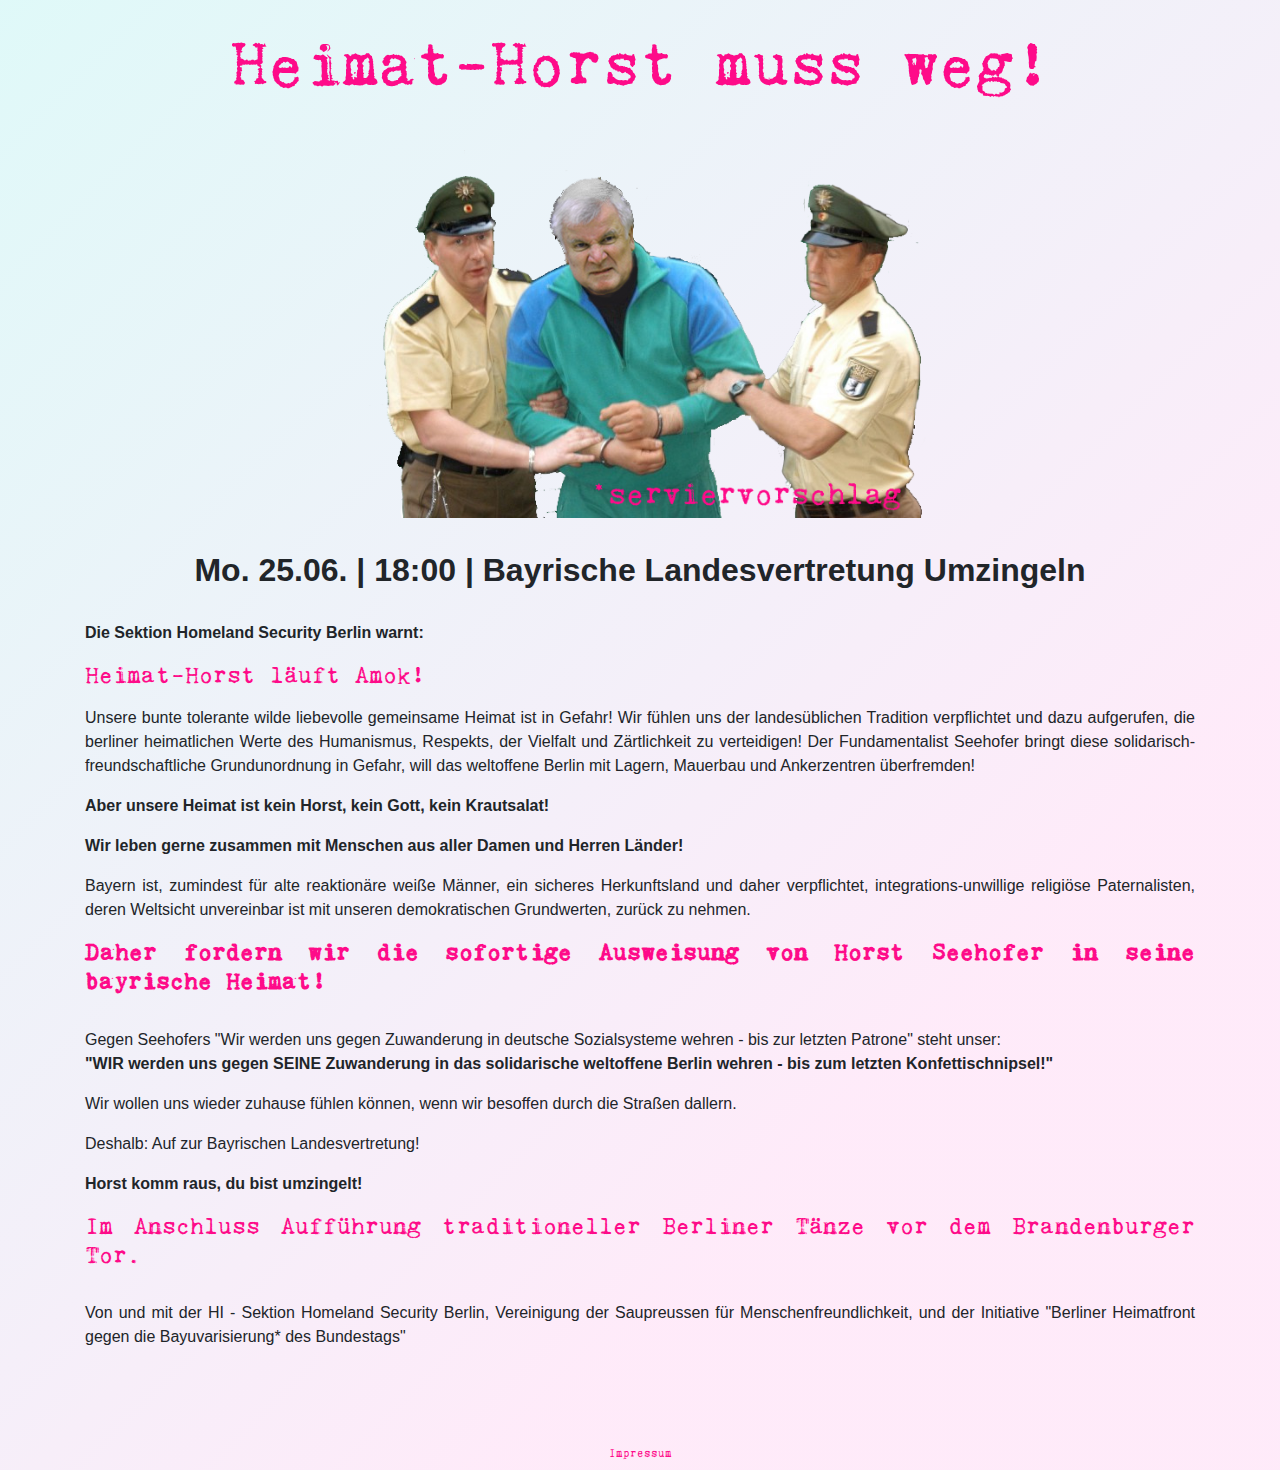
==== index.html @ 9f9dbb54 "Update index.html" ====
<!DOCTYPE html>
<html lang="en">

  <head>

    <meta charset="utf-8">
    <meta name="viewport" content="width=device-width, initial-scale=1, shrink-to-fit=no">
    <meta name="description" content="">
    <meta name="author" content="Hedonistische Internationale Sektion Quartiersmanagement Grunewald">

    <title>Seehofer wegbassen!</title>

    <!-- Bootstrap core CSS -->
    <link href="vendor/bootstrap/css/bootstrap.min.css" rel="stylesheet">

    <!-- Custom css -->
    <link href="css/style.css" rel="stylesheet">
    <link href="css/style2.css" rel="stylesheet">

    <link rel="icon" type="image/png" sizes="16x16" href="img/favicon.ico">


  </head>

  <body>

    <!-- Page Content -->
    <div class="container main-content">
      <div class="row">
        <div class="col-md-12 text-center">
          <h1>Heimat-Horst muss weg!</h1>
          <img src="img/horst.png" alt="heimat-horst" id="horst-img">
          <h2><b>Mo. 25.06. | 18:00 | Bayrische Landesvertretung Umzingeln</b></h2>
          <br>
          <p><b>Die Sektion Homeland Security Berlin warnt: </b><h4>Heimat-Horst läuft Amok!</h4></p><p>Unsere bunte tolerante wilde liebevolle gemeinsame Heimat ist in Gefahr! Wir f&uuml;hlen uns der landes&uuml;blichen Tradition verpflichtet und dazu aufgerufen, die berliner heimatlichen Werte des Humanismus, Respekts, der Vielfalt und Z&auml;rtlichkeit zu verteidigen! Der Fundamentalist Seehofer bringt diese solidarisch-freundschaftliche Grundunordnung in Gefahr, will das weltoffene Berlin mit Lagern, Mauerbau und Ankerzentren &uuml;berfremden!</p>    <p><strong>Aber unsere Heimat ist kein Horst, kein Gott, kein Krautsalat!&nbsp;</strong></p>
          <p><strong>Wir leben gerne zusammen mit Menschen aus aller Damen und Herren L&auml;nder!&nbsp;&nbsp;&nbsp;</strong></p>
          <p>Bayern ist, zumindest für alte reaktionäre weiße Männer, ein sicheres Herkunftsland und daher verpflichtet, integrations-unwillige religiöse Paternalisten, deren Weltsicht unvereinbar ist mit unseren demokratischen Grundwerten, zurück zu nehmen.</p>
          <h4><b>Daher fordern wir die sofortige Ausweisung von Horst Seehofer in seine bayrische Heimat!</b></h4>
          <br>
          <p>Gegen Seehofers "Wir werden uns gegen Zuwanderung in deutsche Sozialsysteme wehren - bis zur letzten Patrone" steht unser: <br /><b>"WIR werden uns gegen SEINE Zuwanderung in das solidarische weltoffene Berlin wehren - bis zum letzten Konfettischnipsel!"</b></p>
          <p>Wir wollen uns wieder zuhause fühlen können, wenn wir besoffen durch die Straßen dallern. </p>
          <p>Deshalb: Auf zur Bayrischen Landesvertretung!</p>
          <p><b>Horst komm raus, du bist umzingelt!</b></p>
          <h4>Im Anschluss Aufführung traditioneller Berliner Tänze vor dem Brandenburger Tor.</h4>
          <br>
          <p>Von und mit der HI - Sektion Homeland Security Berlin, Vereinigung der Saupreussen für Menschenfreundlichkeit, und der Initiative "Berliner Heimatfront gegen die Bayuvarisierung* des Bundestags"</p>
          <br>    <br>    <br>
        </div>
      </div>
    </div>

    <footer>
      <div class="impressum text-center">
        <a class="nav-link" href="impressum.html">Impressum</a>
    </div>
  </footer>

    <!-- Bootstrap core JavaScript -->
    <script src="vendor/jquery/jquery.min.js"></script>
    <script src="vendor/bootstrap/js/bootstrap.bundle.min.js"></script>

  </body>

</html>
---- css/style.css ----
body {
    background-image: url("../img/tapete_barock_gold.jpg");
}

@font-face {
    font-family: rothenbg;
    src: url("../fonts/rothenbg.ttf");
}

.headline {
  font-family: rothenbg;
}

.navbar-nav li {
    margin: 0 0.5em;
}

#navbarResponsive a{
  margin-top: 25px;
  color: rgb(40, 30, 2);
  font-size: 4em;
  font-family: rothenbg;
}

#navbarResponsive a:hover{
  color: rgb(107, 81, 6);
}

.navbar-dark .navbar-toggler-icon {
  background-image: url("data:image/svg+xml;charset=utf8,%3Csvg viewBox='0 0 30 30' xmlns='http://www.w3.org/2000/svg'%3E%3Cpath stroke='white' stroke-width='3' stroke-linecap='round' stroke-miterlimit='10' d='M4 7.5h22M4 15.5h22M4 23.5h22'/%3E%3C/svg%3E");
}

.menu-active {
  color: rgb(107, 81, 6) !important;
}

img{
  width: 80%;
  margin: 3%;
  background-color: white;
  font-weight: bold;
}

.news-text {
  background-color: rgba(246, 221, 171, 0.75);
  width: 80%;
  margin: 20px auto;
  padding: 20px;
}

.news-text h2, h3, h4{
    font-family: rothenbg;
    margin-top: 15px;
}

.news-text p{
    font-family: 'Courier', serif;
}

.news-text a{
      color: rgb(107, 81, 6);
}


footer a{
    color: rgb(40, 30, 2);
    font-family: rothenbg;
}

footer a:hover{
    color: rgb(107, 81, 6);

}

@media only screen and (max-width: 600px) {
  #navbarResponsive a{
    margin-top: 10px;
    color: rgb(40, 30, 2);
    font-size: 1.5em;
    font-family: rothenbg;
  }

  a {
    text-decoration: underline !important;
  }

  ul >li > a {
    text-decoration: none !important;
  }

  footer a {
    text-decoration: none !important;

  }
}
---- css/style2.css ----
body {
  bbackground: -moz-linear-gradient(-45deg, rgba(42,214,211,0.15) 0%, rgba(252,118,216,0.15) 72%, rgba(252,118,216,0.15) 100%);
  background: -webkit-linear-gradient(-45deg, rgba(42,214,211,0.15) 0%,rgba(252,118,216,0.15) 72%,rgba(252,118,216,0.15) 100%);
  background: linear-gradient(135deg, rgba(42,214,211,0.15) 0%,rgba(252,118,216,0.15) 72%,rgba(252,118,216,0.15) 100%);
  filter: progid:DXImageTransform.Microsoft.gradient( startColorstr='#262ad6d3', endColorstr='#26fc76d8',GradientType=1 );
}

@font-face {
    font-family: kingthings;
    src: url("../fonts/Kingthings_Trypewriter_2.ttf");
}

#horst-img {
  width: 60%;
}

h1 {
  margin-top: 25px;
  font-size: 4em;
  color: #fe0b89;
  font-family: 'kingthings', Helvetica, sans-serif;
}

h3, h4, h5 {
  font-family: 'kingthings', Helvetica, sans-serif;
  color: #fe0b89;
  text-align: justify;
}

a {
  font-family: 'kingthings', Helvetica, sans-serif;
}

div > p {
  text-align: justify;
}

footer a{
    color: black;
    font-family: 'kingthings', Helvetica, sans-serif;
    font-size: 0.7em;
    color: #fe0b89;

}

img {
  background-color: transparent;
}
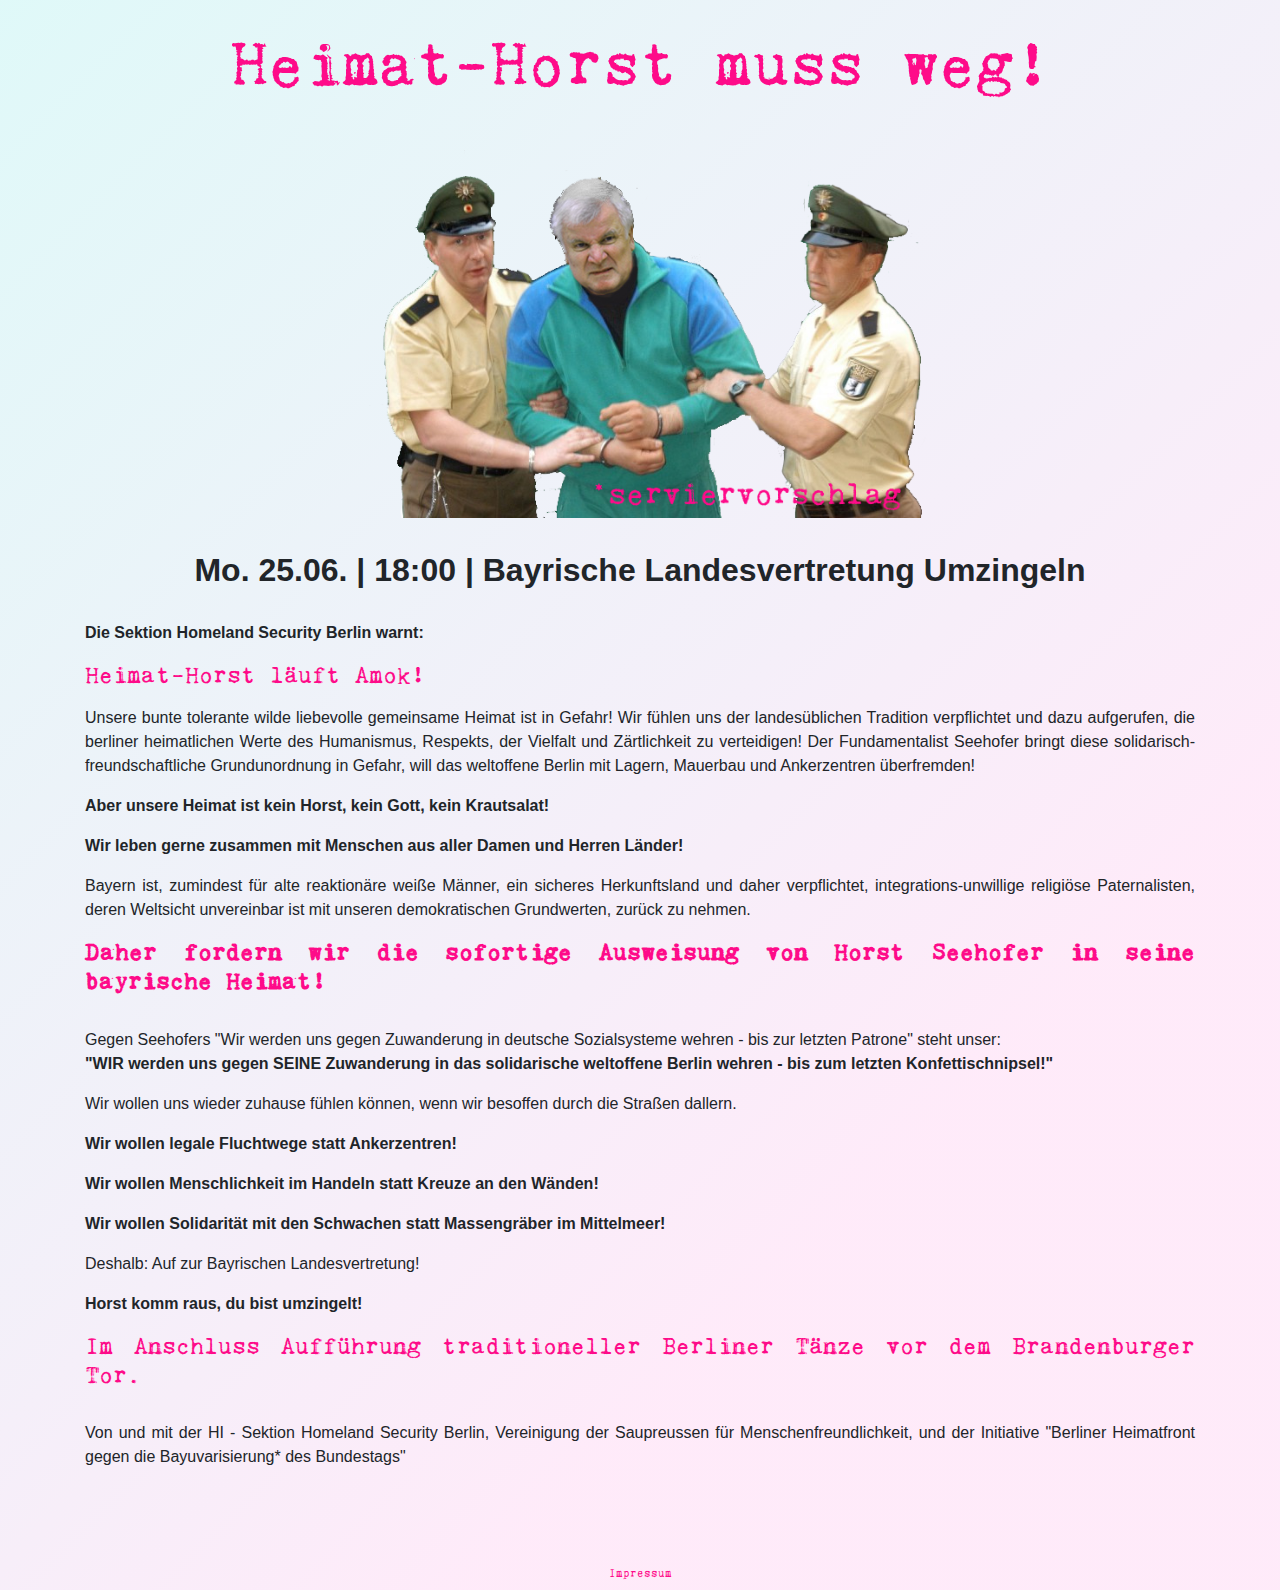
==== commit 443a8a14: "update index" ====
--- a/index.html
+++ b/index.html
@@ -39,6 +39,9 @@
           <br>
           <p>Gegen Seehofers "Wir werden uns gegen Zuwanderung in deutsche Sozialsysteme wehren - bis zur letzten Patrone" steht unser: <br /><b>"WIR werden uns gegen SEINE Zuwanderung in das solidarische weltoffene Berlin wehren - bis zum letzten Konfettischnipsel!"</b></p>
           <p>Wir wollen uns wieder zuhause fühlen können, wenn wir besoffen durch die Straßen dallern. </p>
+          <p><b>Wir wollen legale Fluchtwege statt Ankerzentren! </b></p>
+          <p><b>Wir wollen Menschlichkeit im Handeln statt Kreuze an den Wänden! </b></p>
+          <p><b>Wir wollen Solidarität mit den Schwachen statt Massengräber im Mittelmeer!</b></p>
           <p>Deshalb: Auf zur Bayrischen Landesvertretung!</p>
           <p><b>Horst komm raus, du bist umzingelt!</b></p>
           <h4>Im Anschluss Aufführung traditioneller Berliner Tänze vor dem Brandenburger Tor.</h4>
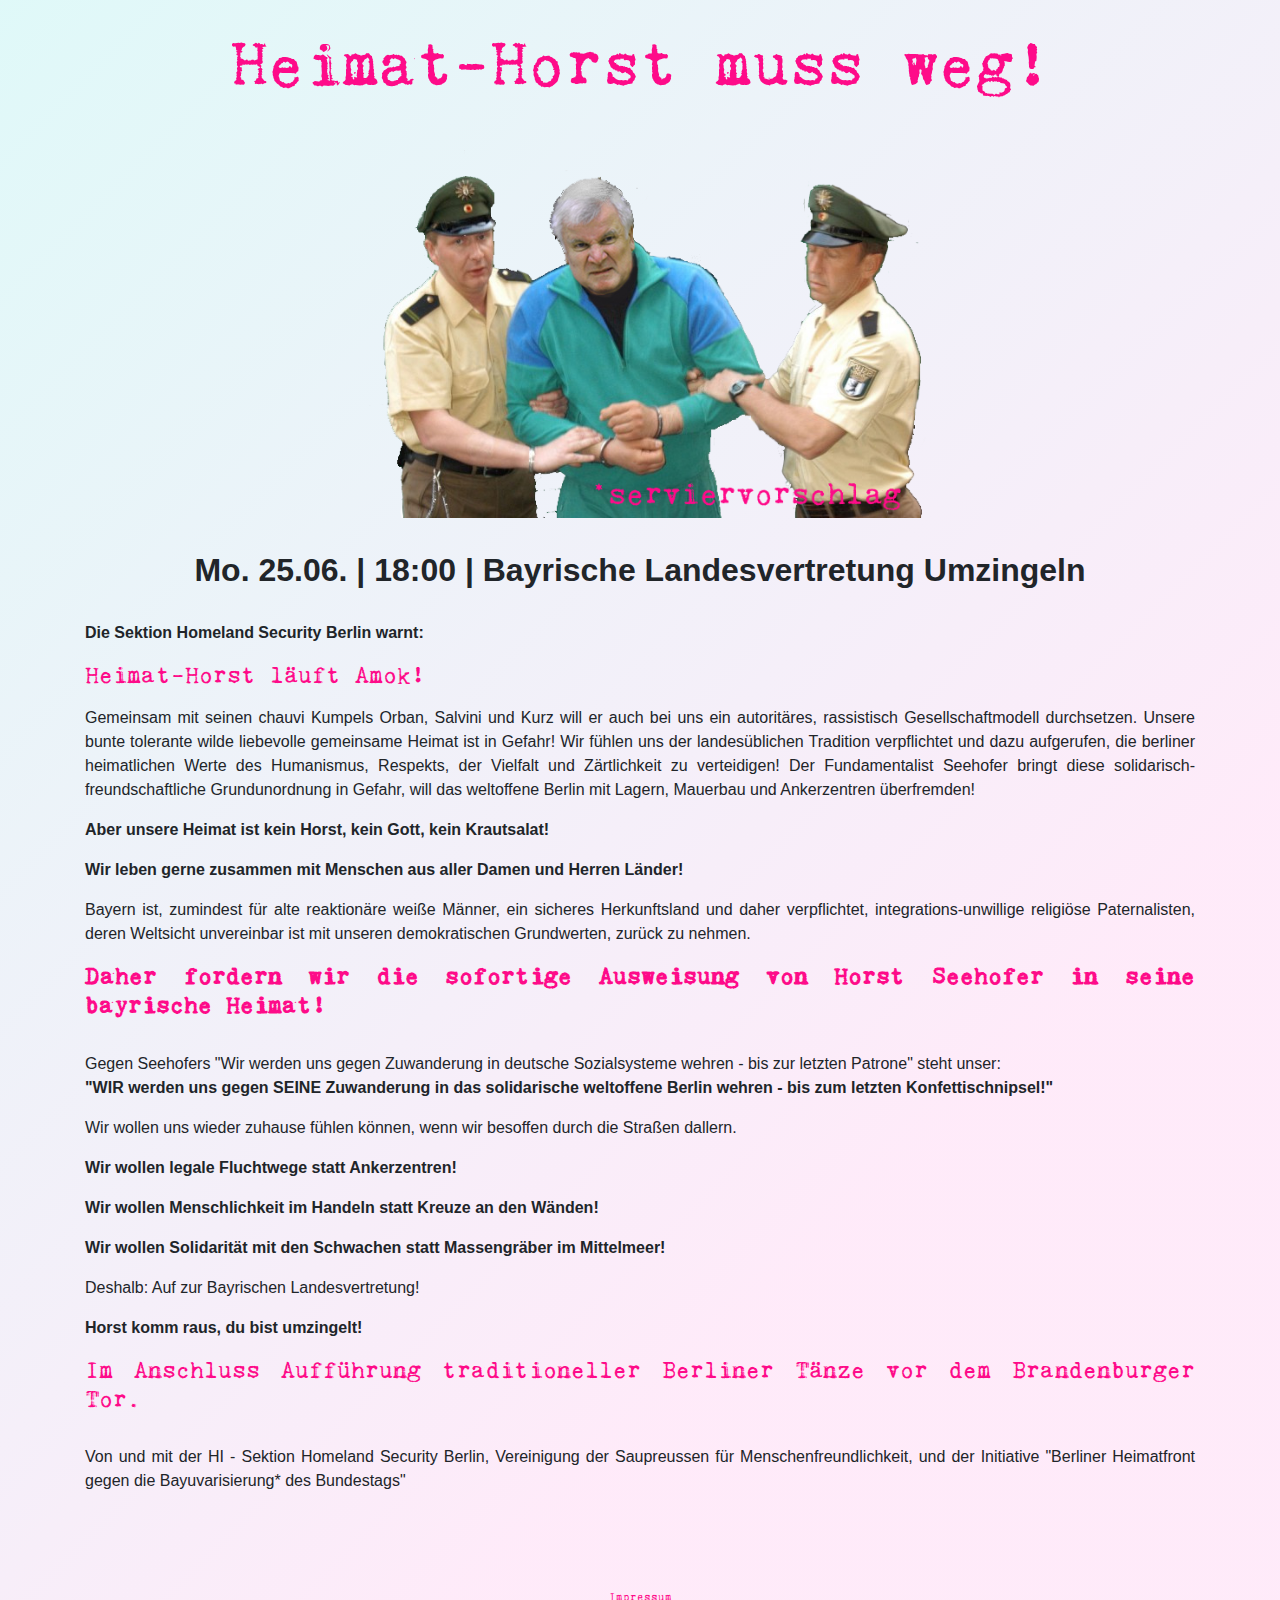
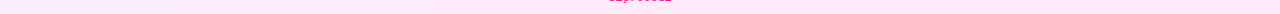
==== commit 31bcde50: "Update index.html" ====
--- a/index.html
+++ b/index.html
@@ -32,7 +32,7 @@
           <img src="img/horst.png" alt="heimat-horst" id="horst-img">
           <h2><b>Mo. 25.06. | 18:00 | Bayrische Landesvertretung Umzingeln</b></h2>
           <br>
-          <p><b>Die Sektion Homeland Security Berlin warnt: </b><h4>Heimat-Horst läuft Amok!</h4></p><p>Unsere bunte tolerante wilde liebevolle gemeinsame Heimat ist in Gefahr! Wir f&uuml;hlen uns der landes&uuml;blichen Tradition verpflichtet und dazu aufgerufen, die berliner heimatlichen Werte des Humanismus, Respekts, der Vielfalt und Z&auml;rtlichkeit zu verteidigen! Der Fundamentalist Seehofer bringt diese solidarisch-freundschaftliche Grundunordnung in Gefahr, will das weltoffene Berlin mit Lagern, Mauerbau und Ankerzentren &uuml;berfremden!</p>    <p><strong>Aber unsere Heimat ist kein Horst, kein Gott, kein Krautsalat!&nbsp;</strong></p>
+          <p><b>Die Sektion Homeland Security Berlin warnt: </b><h4>Heimat-Horst läuft Amok!</h4></p><p>Gemeinsam mit seinen chauvi Kumpels Orban, Salvini und Kurz will er auch bei uns ein autoritäres, rassistisch Gesellschaftmodell durchsetzen. Unsere bunte tolerante wilde liebevolle gemeinsame Heimat ist in Gefahr! Wir f&uuml;hlen uns der landes&uuml;blichen Tradition verpflichtet und dazu aufgerufen, die berliner heimatlichen Werte des Humanismus, Respekts, der Vielfalt und Z&auml;rtlichkeit zu verteidigen! Der Fundamentalist Seehofer bringt diese solidarisch-freundschaftliche Grundunordnung in Gefahr, will das weltoffene Berlin mit Lagern, Mauerbau und Ankerzentren &uuml;berfremden!</p>    <p><strong>Aber unsere Heimat ist kein Horst, kein Gott, kein Krautsalat!&nbsp;</strong></p>
           <p><strong>Wir leben gerne zusammen mit Menschen aus aller Damen und Herren L&auml;nder!&nbsp;&nbsp;&nbsp;</strong></p>
           <p>Bayern ist, zumindest für alte reaktionäre weiße Männer, ein sicheres Herkunftsland und daher verpflichtet, integrations-unwillige religiöse Paternalisten, deren Weltsicht unvereinbar ist mit unseren demokratischen Grundwerten, zurück zu nehmen.</p>
           <h4><b>Daher fordern wir die sofortige Ausweisung von Horst Seehofer in seine bayrische Heimat!</b></h4>
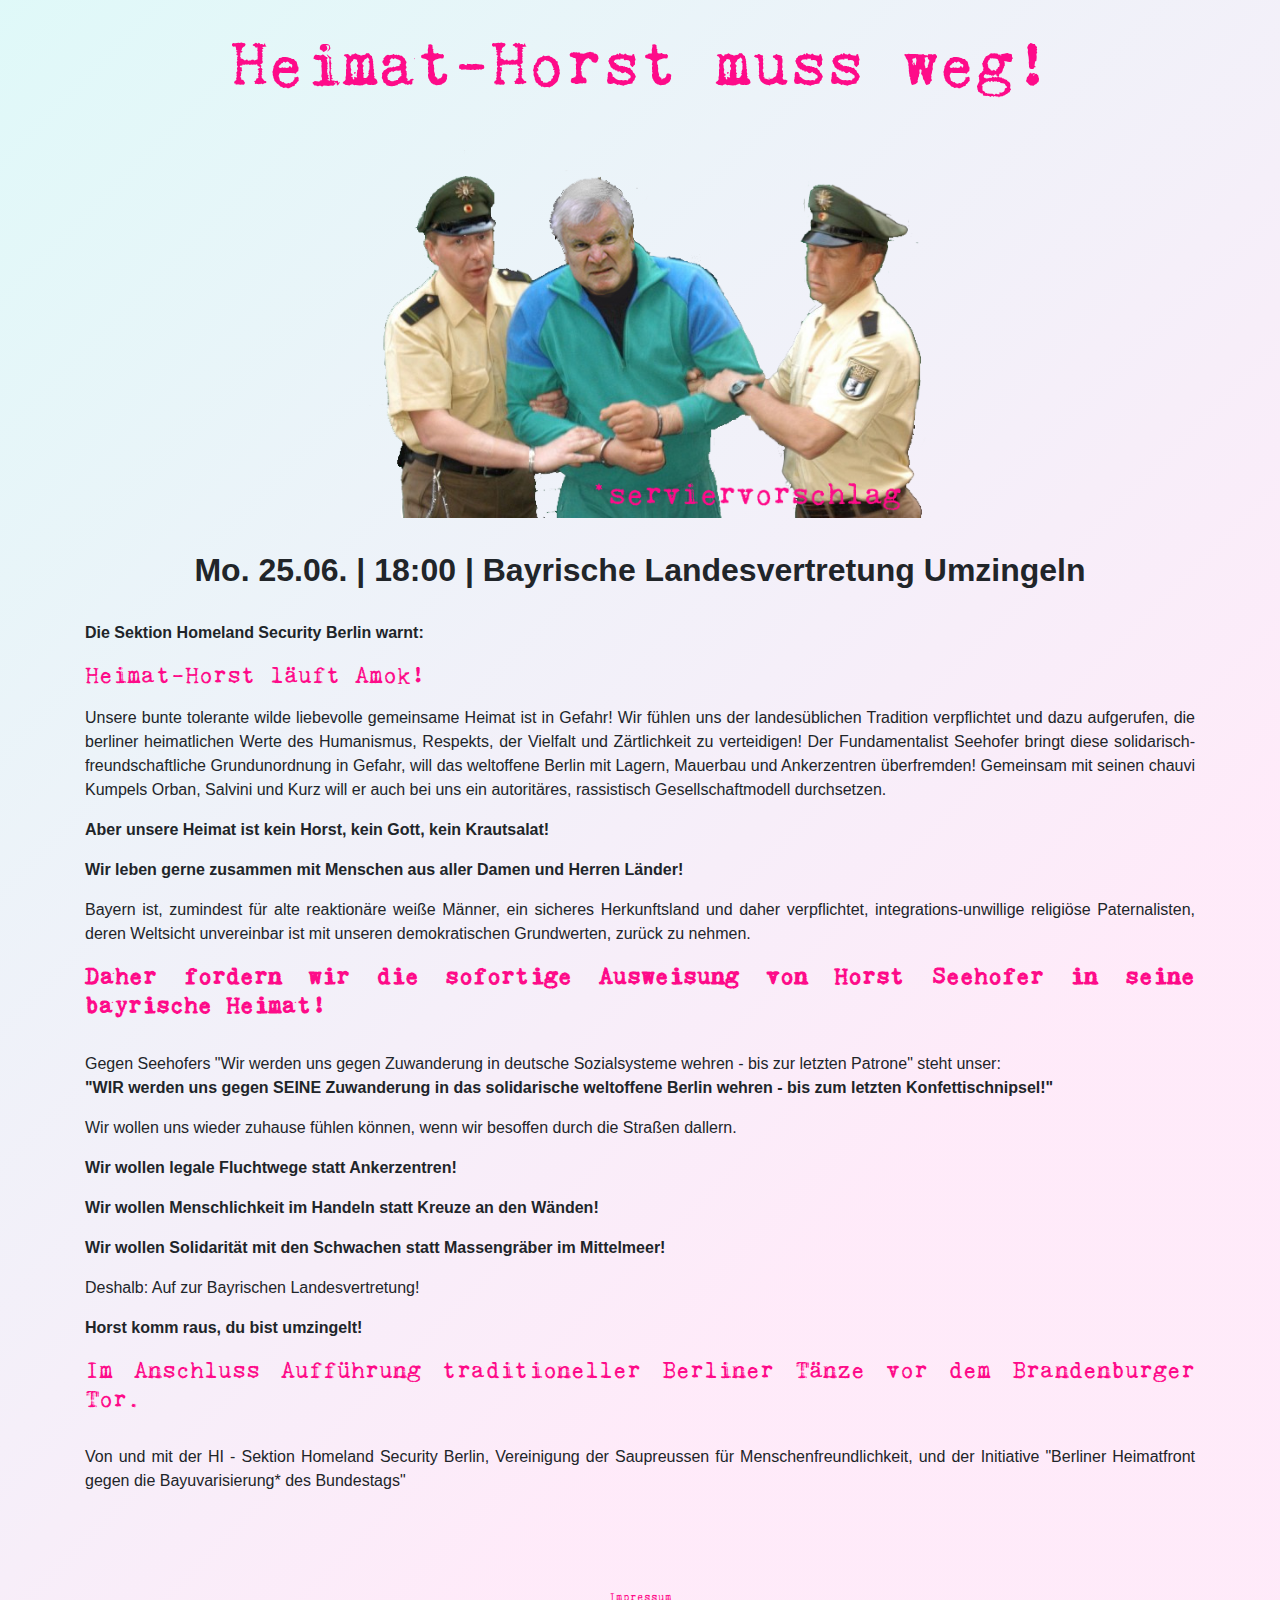
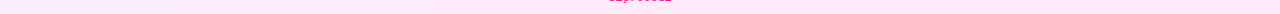
==== commit 4919a5fa: "Update index.html" ====
--- a/index.html
+++ b/index.html
@@ -32,7 +32,7 @@
           <img src="img/horst.png" alt="heimat-horst" id="horst-img">
           <h2><b>Mo. 25.06. | 18:00 | Bayrische Landesvertretung Umzingeln</b></h2>
           <br>
-          <p><b>Die Sektion Homeland Security Berlin warnt: </b><h4>Heimat-Horst läuft Amok!</h4></p><p>Gemeinsam mit seinen chauvi Kumpels Orban, Salvini und Kurz will er auch bei uns ein autoritäres, rassistisch Gesellschaftmodell durchsetzen. Unsere bunte tolerante wilde liebevolle gemeinsame Heimat ist in Gefahr! Wir f&uuml;hlen uns der landes&uuml;blichen Tradition verpflichtet und dazu aufgerufen, die berliner heimatlichen Werte des Humanismus, Respekts, der Vielfalt und Z&auml;rtlichkeit zu verteidigen! Der Fundamentalist Seehofer bringt diese solidarisch-freundschaftliche Grundunordnung in Gefahr, will das weltoffene Berlin mit Lagern, Mauerbau und Ankerzentren &uuml;berfremden!</p>    <p><strong>Aber unsere Heimat ist kein Horst, kein Gott, kein Krautsalat!&nbsp;</strong></p>
+          <p><b>Die Sektion Homeland Security Berlin warnt: </b><h4>Heimat-Horst läuft Amok!</h4></p><p>Unsere bunte tolerante wilde liebevolle gemeinsame Heimat ist in Gefahr! Wir f&uuml;hlen uns der landes&uuml;blichen Tradition verpflichtet und dazu aufgerufen, die berliner heimatlichen Werte des Humanismus, Respekts, der Vielfalt und Z&auml;rtlichkeit zu verteidigen! Der Fundamentalist Seehofer bringt diese solidarisch-freundschaftliche Grundunordnung in Gefahr, will das weltoffene Berlin mit Lagern, Mauerbau und Ankerzentren &uuml;berfremden! Gemeinsam mit seinen chauvi Kumpels Orban, Salvini und Kurz will er auch bei uns ein autoritäres, rassistisch Gesellschaftmodell durchsetzen. </p>    <p><strong>Aber unsere Heimat ist kein Horst, kein Gott, kein Krautsalat!&nbsp;</strong></p>
           <p><strong>Wir leben gerne zusammen mit Menschen aus aller Damen und Herren L&auml;nder!&nbsp;&nbsp;&nbsp;</strong></p>
           <p>Bayern ist, zumindest für alte reaktionäre weiße Männer, ein sicheres Herkunftsland und daher verpflichtet, integrations-unwillige religiöse Paternalisten, deren Weltsicht unvereinbar ist mit unseren demokratischen Grundwerten, zurück zu nehmen.</p>
           <h4><b>Daher fordern wir die sofortige Ausweisung von Horst Seehofer in seine bayrische Heimat!</b></h4>
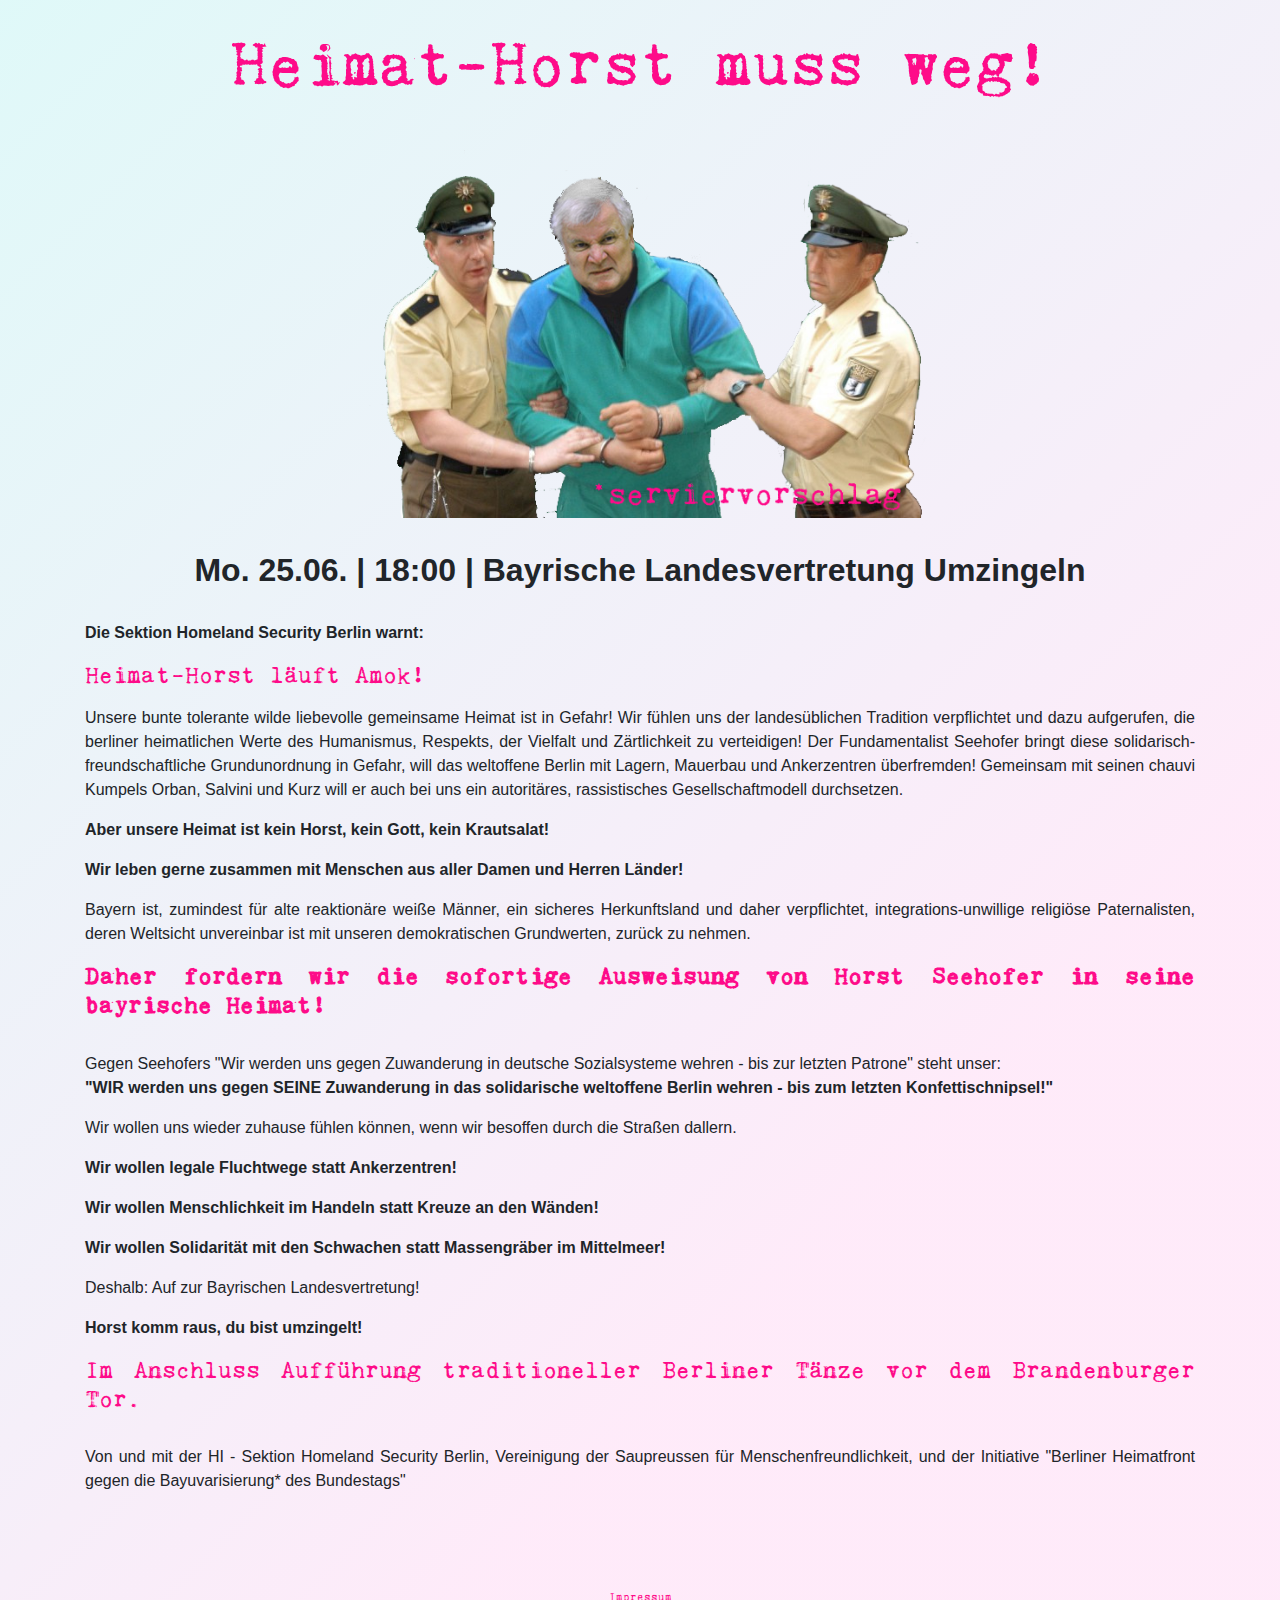
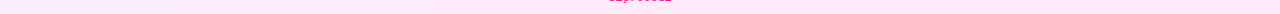
==== commit 29e8220b: "Update index.html" ====
--- a/index.html
+++ b/index.html
@@ -32,7 +32,7 @@
           <img src="img/horst.png" alt="heimat-horst" id="horst-img">
           <h2><b>Mo. 25.06. | 18:00 | Bayrische Landesvertretung Umzingeln</b></h2>
           <br>
-          <p><b>Die Sektion Homeland Security Berlin warnt: </b><h4>Heimat-Horst läuft Amok!</h4></p><p>Unsere bunte tolerante wilde liebevolle gemeinsame Heimat ist in Gefahr! Wir f&uuml;hlen uns der landes&uuml;blichen Tradition verpflichtet und dazu aufgerufen, die berliner heimatlichen Werte des Humanismus, Respekts, der Vielfalt und Z&auml;rtlichkeit zu verteidigen! Der Fundamentalist Seehofer bringt diese solidarisch-freundschaftliche Grundunordnung in Gefahr, will das weltoffene Berlin mit Lagern, Mauerbau und Ankerzentren &uuml;berfremden! Gemeinsam mit seinen chauvi Kumpels Orban, Salvini und Kurz will er auch bei uns ein autoritäres, rassistisch Gesellschaftmodell durchsetzen. </p>    <p><strong>Aber unsere Heimat ist kein Horst, kein Gott, kein Krautsalat!&nbsp;</strong></p>
+          <p><b>Die Sektion Homeland Security Berlin warnt: </b><h4>Heimat-Horst läuft Amok!</h4></p><p>Unsere bunte tolerante wilde liebevolle gemeinsame Heimat ist in Gefahr! Wir f&uuml;hlen uns der landes&uuml;blichen Tradition verpflichtet und dazu aufgerufen, die berliner heimatlichen Werte des Humanismus, Respekts, der Vielfalt und Z&auml;rtlichkeit zu verteidigen! Der Fundamentalist Seehofer bringt diese solidarisch-freundschaftliche Grundunordnung in Gefahr, will das weltoffene Berlin mit Lagern, Mauerbau und Ankerzentren &uuml;berfremden! Gemeinsam mit seinen chauvi Kumpels Orban, Salvini und Kurz will er auch bei uns ein autoritäres, rassistisches Gesellschaftmodell durchsetzen. </p>    <p><strong>Aber unsere Heimat ist kein Horst, kein Gott, kein Krautsalat!&nbsp;</strong></p>
           <p><strong>Wir leben gerne zusammen mit Menschen aus aller Damen und Herren L&auml;nder!&nbsp;&nbsp;&nbsp;</strong></p>
           <p>Bayern ist, zumindest für alte reaktionäre weiße Männer, ein sicheres Herkunftsland und daher verpflichtet, integrations-unwillige religiöse Paternalisten, deren Weltsicht unvereinbar ist mit unseren demokratischen Grundwerten, zurück zu nehmen.</p>
           <h4><b>Daher fordern wir die sofortige Ausweisung von Horst Seehofer in seine bayrische Heimat!</b></h4>
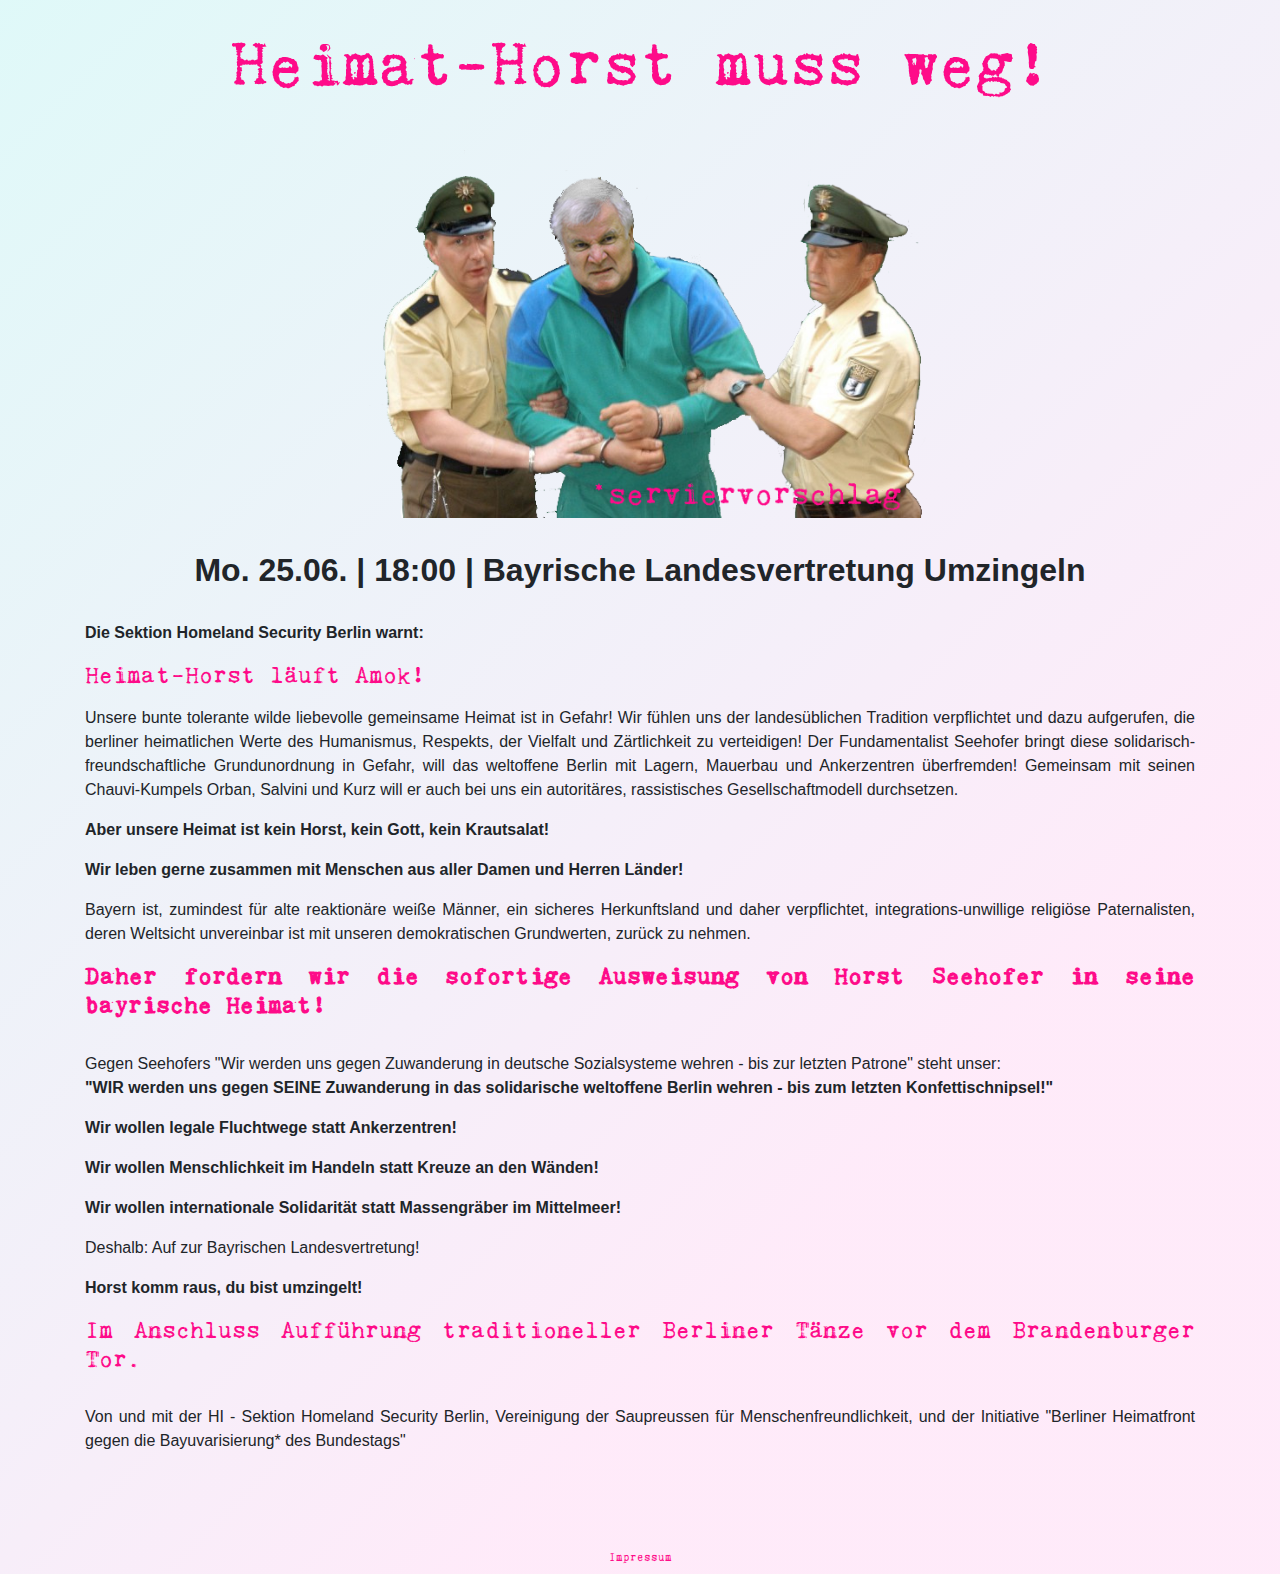
==== commit fa7ec0ae: "Update index.html" ====
--- a/index.html
+++ b/index.html
@@ -32,16 +32,15 @@
           <img src="img/horst.png" alt="heimat-horst" id="horst-img">
           <h2><b>Mo. 25.06. | 18:00 | Bayrische Landesvertretung Umzingeln</b></h2>
           <br>
-          <p><b>Die Sektion Homeland Security Berlin warnt: </b><h4>Heimat-Horst läuft Amok!</h4></p><p>Unsere bunte tolerante wilde liebevolle gemeinsame Heimat ist in Gefahr! Wir f&uuml;hlen uns der landes&uuml;blichen Tradition verpflichtet und dazu aufgerufen, die berliner heimatlichen Werte des Humanismus, Respekts, der Vielfalt und Z&auml;rtlichkeit zu verteidigen! Der Fundamentalist Seehofer bringt diese solidarisch-freundschaftliche Grundunordnung in Gefahr, will das weltoffene Berlin mit Lagern, Mauerbau und Ankerzentren &uuml;berfremden! Gemeinsam mit seinen chauvi Kumpels Orban, Salvini und Kurz will er auch bei uns ein autoritäres, rassistisches Gesellschaftmodell durchsetzen. </p>    <p><strong>Aber unsere Heimat ist kein Horst, kein Gott, kein Krautsalat!&nbsp;</strong></p>
+          <p><b>Die Sektion Homeland Security Berlin warnt: </b><h4>Heimat-Horst läuft Amok!</h4></p><p>Unsere bunte tolerante wilde liebevolle gemeinsame Heimat ist in Gefahr! Wir f&uuml;hlen uns der landes&uuml;blichen Tradition verpflichtet und dazu aufgerufen, die berliner heimatlichen Werte des Humanismus, Respekts, der Vielfalt und Z&auml;rtlichkeit zu verteidigen! Der Fundamentalist Seehofer bringt diese solidarisch-freundschaftliche Grundunordnung in Gefahr, will das weltoffene Berlin mit Lagern, Mauerbau und Ankerzentren &uuml;berfremden! Gemeinsam mit seinen Chauvi-Kumpels Orban, Salvini und Kurz will er auch bei uns ein autoritäres, rassistisches Gesellschaftmodell durchsetzen. </p>    <p><strong>Aber unsere Heimat ist kein Horst, kein Gott, kein Krautsalat!&nbsp;</strong></p>
           <p><strong>Wir leben gerne zusammen mit Menschen aus aller Damen und Herren L&auml;nder!&nbsp;&nbsp;&nbsp;</strong></p>
           <p>Bayern ist, zumindest für alte reaktionäre weiße Männer, ein sicheres Herkunftsland und daher verpflichtet, integrations-unwillige religiöse Paternalisten, deren Weltsicht unvereinbar ist mit unseren demokratischen Grundwerten, zurück zu nehmen.</p>
           <h4><b>Daher fordern wir die sofortige Ausweisung von Horst Seehofer in seine bayrische Heimat!</b></h4>
           <br>
           <p>Gegen Seehofers "Wir werden uns gegen Zuwanderung in deutsche Sozialsysteme wehren - bis zur letzten Patrone" steht unser: <br /><b>"WIR werden uns gegen SEINE Zuwanderung in das solidarische weltoffene Berlin wehren - bis zum letzten Konfettischnipsel!"</b></p>
-          <p>Wir wollen uns wieder zuhause fühlen können, wenn wir besoffen durch die Straßen dallern. </p>
           <p><b>Wir wollen legale Fluchtwege statt Ankerzentren! </b></p>
           <p><b>Wir wollen Menschlichkeit im Handeln statt Kreuze an den Wänden! </b></p>
-          <p><b>Wir wollen Solidarität mit den Schwachen statt Massengräber im Mittelmeer!</b></p>
+          <p><b>Wir wollen internationale Solidarität statt Massengräber im Mittelmeer!</b></p>
           <p>Deshalb: Auf zur Bayrischen Landesvertretung!</p>
           <p><b>Horst komm raus, du bist umzingelt!</b></p>
           <h4>Im Anschluss Aufführung traditioneller Berliner Tänze vor dem Brandenburger Tor.</h4>
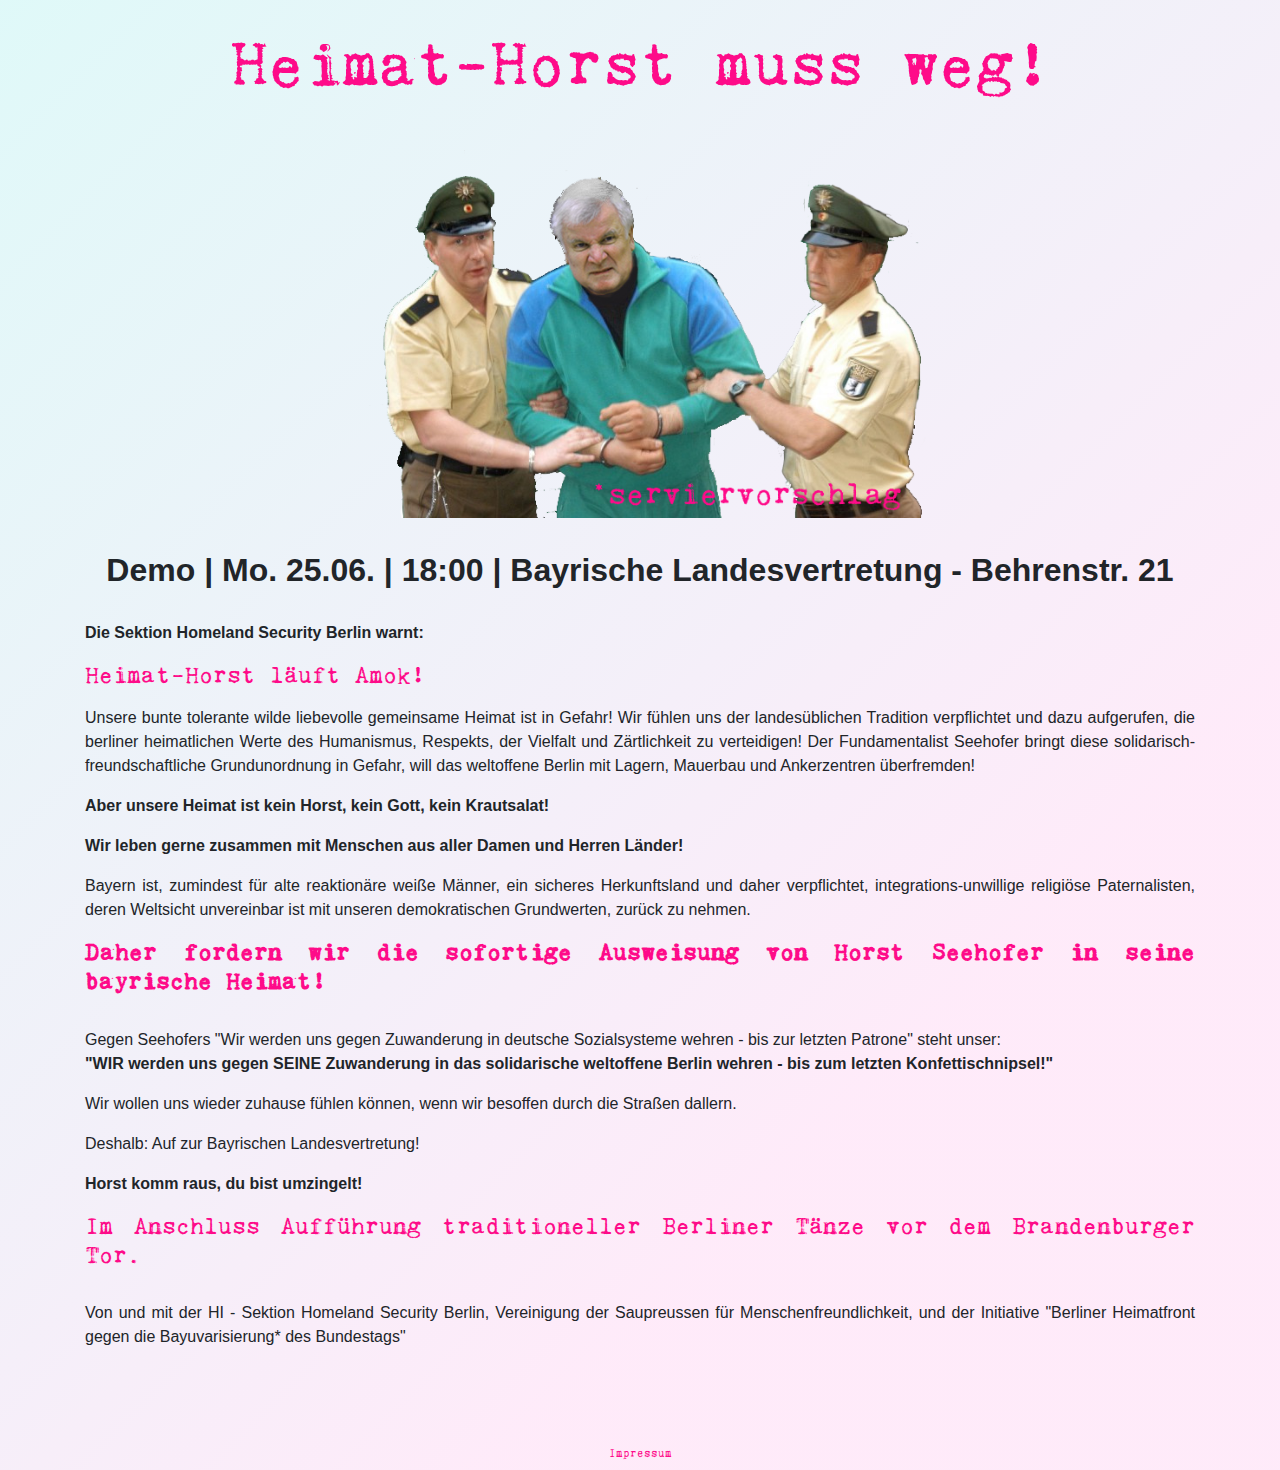
==== commit 24b3b00a: "update adress" ====
--- a/index.html
+++ b/index.html
@@ -30,17 +30,15 @@
         <div class="col-md-12 text-center">
           <h1>Heimat-Horst muss weg!</h1>
           <img src="img/horst.png" alt="heimat-horst" id="horst-img">
-          <h2><b>Mo. 25.06. | 18:00 | Bayrische Landesvertretung Umzingeln</b></h2>
+          <h2><b>Demo | Mo. 25.06. | 18:00 | Bayrische Landesvertretung - Behrenstr. 21</b></h2>
           <br>
-          <p><b>Die Sektion Homeland Security Berlin warnt: </b><h4>Heimat-Horst läuft Amok!</h4></p><p>Unsere bunte tolerante wilde liebevolle gemeinsame Heimat ist in Gefahr! Wir f&uuml;hlen uns der landes&uuml;blichen Tradition verpflichtet und dazu aufgerufen, die berliner heimatlichen Werte des Humanismus, Respekts, der Vielfalt und Z&auml;rtlichkeit zu verteidigen! Der Fundamentalist Seehofer bringt diese solidarisch-freundschaftliche Grundunordnung in Gefahr, will das weltoffene Berlin mit Lagern, Mauerbau und Ankerzentren &uuml;berfremden! Gemeinsam mit seinen Chauvi-Kumpels Orban, Salvini und Kurz will er auch bei uns ein autoritäres, rassistisches Gesellschaftmodell durchsetzen. </p>    <p><strong>Aber unsere Heimat ist kein Horst, kein Gott, kein Krautsalat!&nbsp;</strong></p>
+          <p><b>Die Sektion Homeland Security Berlin warnt: </b><h4>Heimat-Horst läuft Amok!</h4></p><p>Unsere bunte tolerante wilde liebevolle gemeinsame Heimat ist in Gefahr! Wir f&uuml;hlen uns der landes&uuml;blichen Tradition verpflichtet und dazu aufgerufen, die berliner heimatlichen Werte des Humanismus, Respekts, der Vielfalt und Z&auml;rtlichkeit zu verteidigen! Der Fundamentalist Seehofer bringt diese solidarisch-freundschaftliche Grundunordnung in Gefahr, will das weltoffene Berlin mit Lagern, Mauerbau und Ankerzentren &uuml;berfremden!</p>    <p><strong>Aber unsere Heimat ist kein Horst, kein Gott, kein Krautsalat!&nbsp;</strong></p>
           <p><strong>Wir leben gerne zusammen mit Menschen aus aller Damen und Herren L&auml;nder!&nbsp;&nbsp;&nbsp;</strong></p>
           <p>Bayern ist, zumindest für alte reaktionäre weiße Männer, ein sicheres Herkunftsland und daher verpflichtet, integrations-unwillige religiöse Paternalisten, deren Weltsicht unvereinbar ist mit unseren demokratischen Grundwerten, zurück zu nehmen.</p>
           <h4><b>Daher fordern wir die sofortige Ausweisung von Horst Seehofer in seine bayrische Heimat!</b></h4>
           <br>
           <p>Gegen Seehofers "Wir werden uns gegen Zuwanderung in deutsche Sozialsysteme wehren - bis zur letzten Patrone" steht unser: <br /><b>"WIR werden uns gegen SEINE Zuwanderung in das solidarische weltoffene Berlin wehren - bis zum letzten Konfettischnipsel!"</b></p>
-          <p><b>Wir wollen legale Fluchtwege statt Ankerzentren! </b></p>
-          <p><b>Wir wollen Menschlichkeit im Handeln statt Kreuze an den Wänden! </b></p>
-          <p><b>Wir wollen internationale Solidarität statt Massengräber im Mittelmeer!</b></p>
+          <p>Wir wollen uns wieder zuhause fühlen können, wenn wir besoffen durch die Straßen dallern. </p>
           <p>Deshalb: Auf zur Bayrischen Landesvertretung!</p>
           <p><b>Horst komm raus, du bist umzingelt!</b></p>
           <h4>Im Anschluss Aufführung traditioneller Berliner Tänze vor dem Brandenburger Tor.</h4>
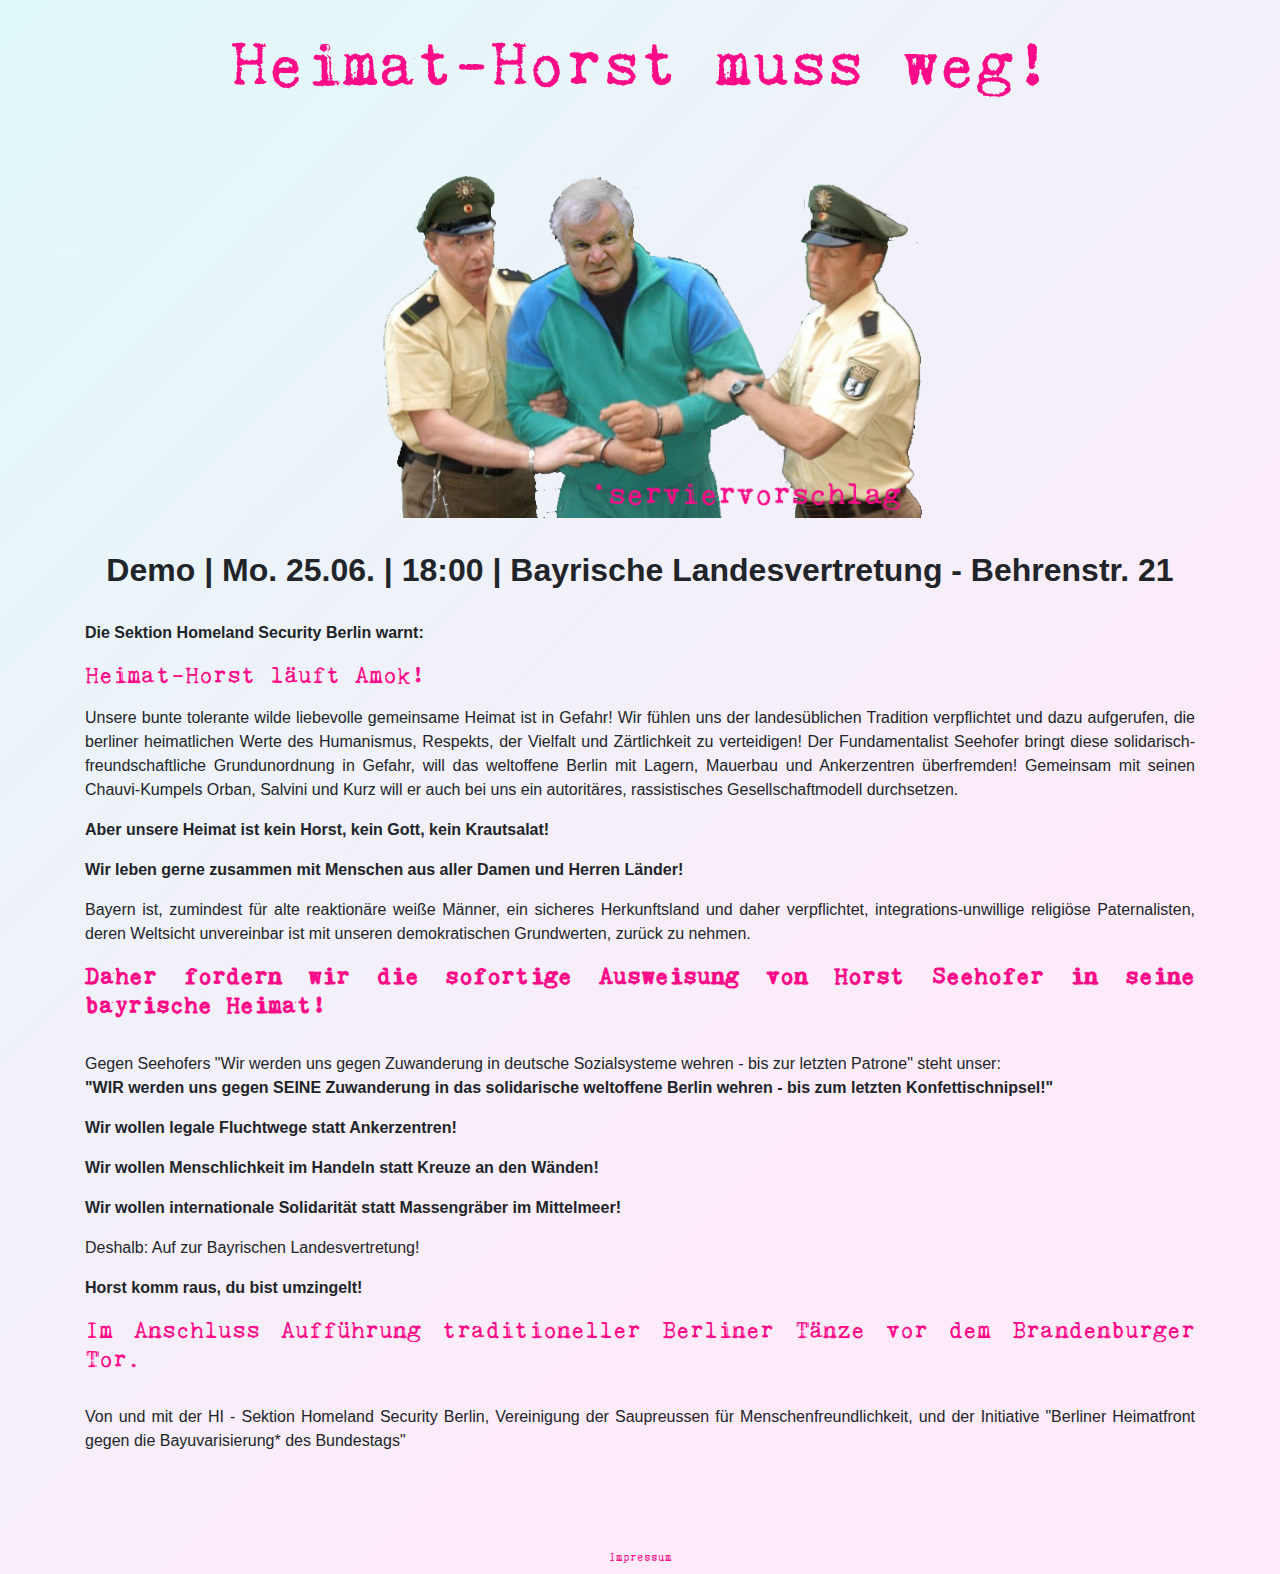
==== commit 2fd2eb00: "Merge branch 'master' of https://github.com/catcosmo/erster_mai" ====
--- a/index.html
+++ b/index.html
@@ -32,13 +32,15 @@
           <img src="img/horst.png" alt="heimat-horst" id="horst-img">
           <h2><b>Demo | Mo. 25.06. | 18:00 | Bayrische Landesvertretung - Behrenstr. 21</b></h2>
           <br>
-          <p><b>Die Sektion Homeland Security Berlin warnt: </b><h4>Heimat-Horst läuft Amok!</h4></p><p>Unsere bunte tolerante wilde liebevolle gemeinsame Heimat ist in Gefahr! Wir f&uuml;hlen uns der landes&uuml;blichen Tradition verpflichtet und dazu aufgerufen, die berliner heimatlichen Werte des Humanismus, Respekts, der Vielfalt und Z&auml;rtlichkeit zu verteidigen! Der Fundamentalist Seehofer bringt diese solidarisch-freundschaftliche Grundunordnung in Gefahr, will das weltoffene Berlin mit Lagern, Mauerbau und Ankerzentren &uuml;berfremden!</p>    <p><strong>Aber unsere Heimat ist kein Horst, kein Gott, kein Krautsalat!&nbsp;</strong></p>
+          <p><b>Die Sektion Homeland Security Berlin warnt: </b><h4>Heimat-Horst läuft Amok!</h4></p><p>Unsere bunte tolerante wilde liebevolle gemeinsame Heimat ist in Gefahr! Wir f&uuml;hlen uns der landes&uuml;blichen Tradition verpflichtet und dazu aufgerufen, die berliner heimatlichen Werte des Humanismus, Respekts, der Vielfalt und Z&auml;rtlichkeit zu verteidigen! Der Fundamentalist Seehofer bringt diese solidarisch-freundschaftliche Grundunordnung in Gefahr, will das weltoffene Berlin mit Lagern, Mauerbau und Ankerzentren &uuml;berfremden! Gemeinsam mit seinen Chauvi-Kumpels Orban, Salvini und Kurz will er auch bei uns ein autoritäres, rassistisches Gesellschaftmodell durchsetzen. </p>    <p><strong>Aber unsere Heimat ist kein Horst, kein Gott, kein Krautsalat!&nbsp;</strong></p>
           <p><strong>Wir leben gerne zusammen mit Menschen aus aller Damen und Herren L&auml;nder!&nbsp;&nbsp;&nbsp;</strong></p>
           <p>Bayern ist, zumindest für alte reaktionäre weiße Männer, ein sicheres Herkunftsland und daher verpflichtet, integrations-unwillige religiöse Paternalisten, deren Weltsicht unvereinbar ist mit unseren demokratischen Grundwerten, zurück zu nehmen.</p>
           <h4><b>Daher fordern wir die sofortige Ausweisung von Horst Seehofer in seine bayrische Heimat!</b></h4>
           <br>
           <p>Gegen Seehofers "Wir werden uns gegen Zuwanderung in deutsche Sozialsysteme wehren - bis zur letzten Patrone" steht unser: <br /><b>"WIR werden uns gegen SEINE Zuwanderung in das solidarische weltoffene Berlin wehren - bis zum letzten Konfettischnipsel!"</b></p>
-          <p>Wir wollen uns wieder zuhause fühlen können, wenn wir besoffen durch die Straßen dallern. </p>
+          <p><b>Wir wollen legale Fluchtwege statt Ankerzentren! </b></p>
+          <p><b>Wir wollen Menschlichkeit im Handeln statt Kreuze an den Wänden! </b></p>
+          <p><b>Wir wollen internationale Solidarität statt Massengräber im Mittelmeer!</b></p>
           <p>Deshalb: Auf zur Bayrischen Landesvertretung!</p>
           <p><b>Horst komm raus, du bist umzingelt!</b></p>
           <h4>Im Anschluss Aufführung traditioneller Berliner Tänze vor dem Brandenburger Tor.</h4>
